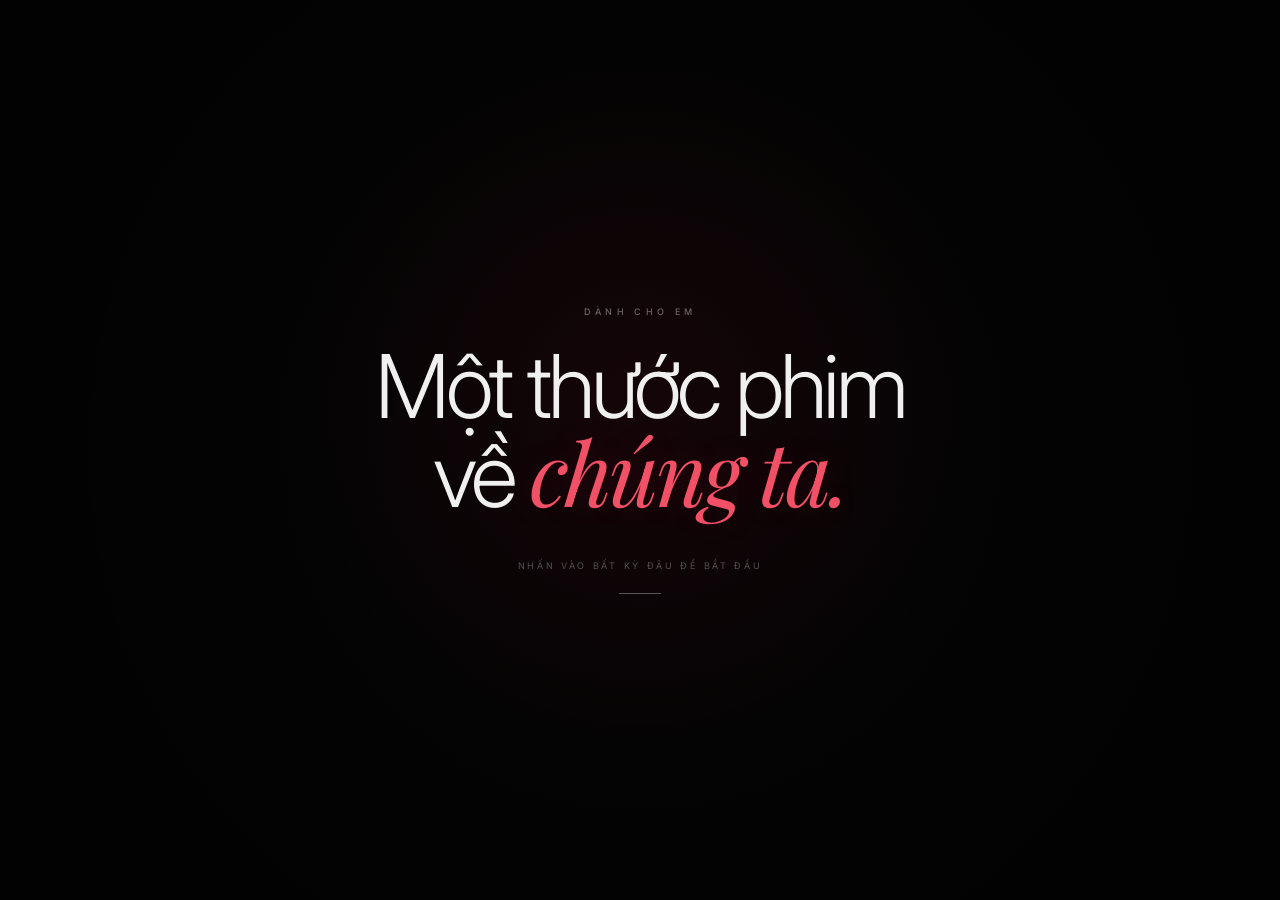
==== intro/intro.html @ 8a416b0d "update" ====
<!DOCTYPE html>
<html lang="vi">

<head>
    <meta charset="UTF-8">
    <meta name="viewport" content="width=device-width, initial-scale=1.0">
    <title>Câu chuyện của chúng ta</title>
    <link rel="icon" type="image/png" href="./../static/heart.png">
    <link rel="stylesheet" href="./intro.css">
    <meta property="og:title" content="Dành cho em ❤️">
    <meta property="og:description" content="Một chút câu chuyện về chúng ta.">
    <meta property="og:image" content="./../static/heart.png">
</head>

<body>

    <div class="start-screen" id="startScreen">
        <div class="start-content">
            <span class="start-label">DÀNH CHO EM</span>
            <h1>Một thước phim<br>về <em>chúng ta.</em></h1>
            <p>Nhấn vào bất kỳ đâu để bắt đầu</p>
            <div class="start-line"></div>
        </div>
    </div>

    <div class="background"></div>
    <div class="film-grain"></div>
    <div class="film-dust"></div>
    <div class="vignette"></div>
    <div class="light-leak light-leak-1"></div>
    <div class="light-leak light-leak-2"></div>
    <div class="film-frame"></div>
    <div class="cinema-bar cinema-bar-top"></div>
    <div class="cinema-bar cinema-bar-bottom"></div>

    <main class="film">

        <section class="scene scene-01 active">
            <div class="scene-center">
                <span class="eyebrow">CÂU CHUYỆN CỦA CHÚNG TA</span>
                <h1 class="friendship-duration">4 năm.</h1>
                <p>Và rồi chúng ta.</p>
            </div>
        </section>

        <section class="scene scene-02">
            <div class="scene-left">
                <span class="scene-number">01</span>
                <h2>Ngày ấy,<br>chúng ta là bạn.</h2>
            </div>

            <div class="scene-right">
                <p>
                    <span class="friendship-duration">4 năm</span>
                    đủ dài để một người trở thành một phần quen thuộc trong cuộc sống của mình.
                </p>

                <p>
                    Nhưng cũng đủ lâu để chúng ta chẳng hề nghĩ rằng một ngày nào đó,
                    người ấy sẽ trở thành người mình yêu.
                </p>
            </div>
        </section>

        <section class="scene scene-03">
            <div class="scene-center story-text">
                <span class="small-text">NHỮNG NGÀY CŨ</span>
                <h2>Có những ngày<br>rất bình thường.</h2>
                <p>Những cuộc trò chuyện chẳng có gì đặc biệt. Những lần cùng nhau cười vì những chuyện rất nhỏ.</p>
            </div>
        </section>

        <section class="scene scene-04">
            <div class="scene-center story-text">
                <p>Lúc đó anh đâu biết...</p>
                <h2>Những điều bình thường ấy<br>lại trở thành kỷ niệm.</h2>
            </div>
        </section>

        <section class="scene scene-05">
            <div class="scene-center">
                <span class="small-text">RỒI MỘT NGÀY</span>
                <h2>Mọi thứ<br>bỗng khác đi.</h2>
                <p>Không có một khoảnh khắc thật rõ ràng.</p>
            </div>
        </section>

        <section class="scene scene-06">
            <div class="scene-center story-text">
                <p>Chỉ là anh bắt đầu để ý đến em nhiều hơn một chút.</p>
                <p>Một chút quan tâm. Một chút nhớ.<br>Và một chút mong chờ những lần được gặp em.</p>
            </div>
        </section>

        <section class="scene scene-07">
            <div class="scene-center story-text">
                <p>Anh từng nghĩ mình chẳng có gì đặc biệt.</p>
                <p>Còn em...</p>
                <h2>Em luôn là người<br>anh nghĩ mình khó có được.</h2>
            </div>
        </section>

        <section class="scene scene-08">
            <div class="scene-center">
                <span class="eyebrow">NHƯNG CUỘC ĐỜI ĐÔI KHI THẬT LẠ</span>
                <h2>Người anh nghĩ<br>không thể có...</h2>
                <p>lại là người chọn ở bên anh.</p>
            </div>
        </section>

        <section class="scene scene-09">
            <div class="scene-center story-text">
                <span class="small-text">RỒI CHÚNG TA NÓI VỀ NHAU</span>
                <p>Chúng ta kể cho nhau nghe những điều đã từng xảy ra.</p>
                <p>Những chuyện đã qua.<br>Những điều từng giấu trong lòng.<br>Những cảm xúc trước đây chưa từng nói
                    thành lời.</p>
            </div>
        </section>

        <section class="scene scene-10">
            <div class="scene-center">
                <p>Và rồi...</p>
                <h2>chúng ta đã khóc<br>cùng nhau.</h2>
            </div>
        </section>

        <section class="scene scene-11">
            <div class="scene-center story-text">
                <p>Anh nghĩ khoảnh khắc ấy đẹp theo một cách rất khác.</p>
                <p>Không phải vì chúng ta đã khóc.</p>
                <h2>Mà vì cuối cùng<br>chúng ta cũng thật lòng.</h2>
            </div>
        </section>

        <section class="scene scene-12">
            <div class="scene-center story-text">
                <p>Không cần phải tỏ ra mạnh mẽ.</p>
                <p>Không cần phải che giấu điều mình cảm thấy.</p>
                <h2>Chỉ cần ở đó<br>và ở bên nhau.</h2>
            </div>
        </section>

        <section class="scene scene-13">
            <div class="scene-center">
                <span class="small-text">VÀ ANH ĐÃ LIỀU MỘT LẦN</span>
                <h2>Anh nói với em<br>rằng anh yêu em.</h2>
            </div>
        </section>

        <section class="scene scene-14">
            <div class="scene-center">
                <span class="eyebrow love-date">05.07.2026</span>
                <h2>Và em<br><em>đồng ý.</em></h2>
                <p>Không cần phải suy nghĩ quá lâu.</p>
            </div>
        </section>

        <section class="scene scene-15">
            <div class="scene-center story-text">
                <p>Có lẽ em không biết điều đó có ý nghĩa với anh nhiều đến thế nào.</p>
                <p>Biết rằng tình cảm anh giữ trong lòng bấy lâu...</p>
                <h2>Hóa ra chưa bao giờ<br>chỉ có một mình anh.</h2>
            </div>
        </section>

        <section class="scene scene-16">
            <div class="scene-center">
                <span class="small-text">TỪ NGÀY ẤY</span>
                <h2>Chúng ta<br>thành một đôi.</h2>
                <p>Một cách chính thức.</p>
            </div>
        </section>

        <section class="scene scene-17">
            <div class="scene-center">
                <div class="date">05.07.2026</div>
                <h2 id="loveDuration">...</h2>
                <p>Không phải một khoảng thời gian quá dài.<br>Nhưng đủ để anh biết mình may mắn thế nào.</p>
            </div>
        </section>

        <section class="scene scene-18">
            <div class="photo photo-01">
                <img src="./images/old-01.jpg" alt="Một kỷ niệm">
            </div>

            <div class="photo-caption">
                <span class="friendship-duration">4 NĂM</span>
                <p>Từ hai người bạn<br>đến hai người thương nhau.</p>
            </div>
        </section>

        <section class="scene scene-19">
            <div class="photo photo-02">
                <img src="./images/old-02.jpg" alt="Một kỷ niệm">
            </div>
            <div class="photo photo-03">
                <img src="./images/us-01.jpg" alt="Chúng ta">
            </div>
            <div class="photo-caption">
                <span>BÂY GIỜ</span>
                <p>Vẫn là hai người ấy.<br>Chỉ là gần nhau hơn.</p>
            </div>
        </section>

        <section class="scene scene-20">
            <div class="scene-center final-message">
                <p>Đôi khi anh vẫn thấy mọi chuyện thật khó tin.</p>
                <p>Một ngày tưởng như rất bình thường...</p>
                <h2>lại trở thành ngày<br>thay đổi rất nhiều thứ.</h2>
            </div>
        </section>

        <section class="scene scene-21">
            <div class="scene-center">
                <p>Anh từng nghĩ mình không đủ tốt.</p>
                <h2>Nhưng em chưa bao giờ<br>đòi hỏi anh phải hoàn hảo.</h2>
            </div>
        </section>

        <section class="scene scene-22">
            <div class="scene-center story-text">
                <p>Em chỉ đơn giản là ở bên anh.</p>
                <p>Cho anh cảm giác được là chính mình.<br>Được yêu thương. Được quan tâm.<br>Và được trở thành một phần
                    trong cuộc sống của em.</p>
            </div>
        </section>

        <section class="scene scene-23">
            <div class="scene-center">
                <span class="eyebrow">ĐIỀU ANH MUỐN GIỮ LẠI</span>
                <h2>Không phải một<br>câu chuyện hoàn hảo.</h2>
                <p>Mà là câu chuyện của chúng ta.</p>
            </div>
        </section>

        <section class="scene scene-final">
            <div class="scene-center">
                <p>Và nếu được chọn lại...</p>
                <h2>Anh vẫn sẽ<br><em>chọn em.</em></h2>
            </div>
        </section>

        <section class="scene scene-heart">
            <div class="scene-center">
                <p>Còn rất nhiều điều anh muốn cùng em trải qua...</p>
                <h2>Và đây là<br>trái tim của anh.</h2>
            </div>
        </section>

    </main>

    <div class="film-info">
        <span class="love-date">05.07.2026</span>
        <span>LOVE</span>
        <span class="love-name">LƯƠNG THỊ HOÀNG ANH THƯ</span>
    </div>

    <div class="film-progress"><span></span></div>

    <audio id="bgMusic" loop preload="auto">
        <source src="./../static/intro-music.mp3" type="audio/mpeg">
    </audio>

    <script src="./intro.js"></script>
</body>

</html>
---- intro/intro.css ----
@import url("https://fonts.googleapis.com/css2?family=Inter:wght@300;400;500&family=Playfair+Display:ital,wght@0,400;0,500;1,400;1,500&display=swap");

* {
    margin: 0;
    padding: 0;
    box-sizing: border-box;
}

html,
body {
    width: 100%;
    height: 100%;
    overflow: hidden;
    background: #050405;
    color: #fff;
    font-family: "Inter", "Segoe UI", Arial, sans-serif;
}

body {
    -webkit-font-smoothing: antialiased;
    text-rendering: optimizeLegibility;
}

/* BACKGROUND */

.background {
    position: fixed;
    inset: 0;
    z-index: 0;
    background:
        radial-gradient(circle at 50% 45%,
            rgba(80, 12, 25, 0.42) 0%,
            rgba(25, 8, 13, 0.55) 32%,
            #070506 70%,
            #030303 100%);
}

.background::after {
    content: "";
    position: absolute;
    inset: 0;
    background:
        radial-gradient(circle at 20% 30%,
            rgba(255, 55, 85, 0.04),
            transparent 30%),
        radial-gradient(circle at 80% 70%,
            rgba(255, 30, 70, 0.035),
            transparent 35%);
}

/* FILM GRAIN */

.film-grain {
    position: fixed;
    inset: -50%;
    width: 200%;
    height: 200%;
    z-index: 50;
    pointer-events: none;
    opacity: 0.07;
    background-image:
        url("data:image/svg+xml,%3Csvg viewBox='0 0 180 180' xmlns='http://www.w3.org/2000/svg'%3E%3Cfilter id='n'%3E%3CfeTurbulence type='fractalNoise' baseFrequency='.85' numOctaves='4' stitchTiles='stitch'/%3E%3C/filter%3E%3Crect width='100%25' height='100%25' filter='url(%23n)' opacity='.55'/%3E%3C/svg%3E");
    animation: grain 0.18s steps(2) infinite;
}

@keyframes grain {
    0% {
        transform: translate(0, 0);
    }

    20% {
        transform: translate(-2%, 1%);
    }

    40% {
        transform: translate(1%, -2%);
    }

    60% {
        transform: translate(2%, 2%);
    }

    80% {
        transform: translate(-1%, -1%);
    }

    100% {
        transform: translate(0, 0);
    }
}

/* DUST */

.film-dust {
    position: fixed;
    inset: 0;
    z-index: 45;
    pointer-events: none;
    opacity: 0.18;
    background-image:
        radial-gradient(circle,
            rgba(255, 255, 255, 0.5) 0 1px,
            transparent 1px);
    background-size: 150px 150px;
    animation: dustMove 20s linear infinite;
}

@keyframes dustMove {
    from {
        background-position: 0 0;
    }

    to {
        background-position: 150px 300px;
    }
}

/* VIGNETTE */

.vignette {
    position: fixed;
    inset: 0;
    z-index: 40;
    pointer-events: none;
    background:
        radial-gradient(ellipse at center,
            transparent 28%,
            rgba(0, 0, 0, 0.2) 58%,
            rgba(0, 0, 0, 0.88) 100%);
}

/* LIGHT LEAK */

.light-leak {
    position: fixed;
    width: 45vw;
    height: 45vw;
    border-radius: 50%;
    filter: blur(100px);
    pointer-events: none;
    opacity: 0;
    z-index: 4;
}

.light-leak-1 {
    left: -18vw;
    top: -15vw;
    background: rgba(255, 35, 70, 0.13);
    animation: leakOne 15s ease-in-out infinite;
}

.light-leak-2 {
    right: -18vw;
    bottom: -18vw;
    background: rgba(170, 25, 65, 0.11);
    animation: leakTwo 18s ease-in-out infinite;
}

@keyframes leakOne {

    0%,
    100% {
        opacity: 0;
        transform: translate(0, 0);
    }

    35% {
        opacity: 0.8;
        transform: translate(12vw, 8vh);
    }

    65% {
        opacity: 0.2;
        transform: translate(20vw, 15vh);
    }
}

@keyframes leakTwo {

    0%,
    100% {
        opacity: 0;
        transform: translate(0, 0);
    }

    45% {
        opacity: 0.6;
        transform: translate(-10vw, -8vh);
    }

    70% {
        opacity: 0;
        transform: translate(-14vw, -10vh);
    }
}

/* CINEMA BARS */

.cinema-bar {
    position: fixed;
    left: 0;
    width: 100%;
    height: 7vh;
    background: #000;
    z-index: 60;
    pointer-events: none;
}

.cinema-bar-top {
    top: 0;
}

.cinema-bar-bottom {
    bottom: 0;
}

/* FILM FRAME */

.film-frame {
    position: fixed;
    inset: 7vh 0;
    z-index: 35;
    pointer-events: none;
    border-left: 1px solid rgba(255, 255, 255, 0.025);
    border-right: 1px solid rgba(255, 255, 255, 0.025);
}

.film-frame::before,
.film-frame::after {
    content: "";
    position: absolute;
    left: 24px;
    right: 24px;
    height: 1px;
    background: rgba(255, 255, 255, 0.035);
}

.film-frame::before {
    top: 24px;
}

.film-frame::after {
    bottom: 24px;
}

/* FILM */

.film {
    position: fixed;
    inset: 7vh 0;
    z-index: 10;
    overflow: hidden;
}

/* SCENES */

.scene {
    position: absolute;
    inset: 0;

    display: flex;
    align-items: center;
    justify-content: center;

    opacity: 0;
    visibility: hidden;
    transform: scale(1.035);

    transition:
        opacity 1.7s cubic-bezier(.22, .61, .36, 1),
        transform 3.2s cubic-bezier(.16, .78, .25, 1),
        visibility 0s linear 1.7s;

    overflow: hidden;
}

.scene.active {
    opacity: 1;
    visibility: visible;
    transform: scale(1);

    transition:
        opacity 1.8s cubic-bezier(.22, .61, .36, 1),
        transform 7s cubic-bezier(.16, .78, .25, 1),
        visibility 0s;

    z-index: 2;
}

.scene::after {
    content: "";
    position: absolute;
    inset: 0;
    pointer-events: none;
    background:
        radial-gradient(circle at center,
            transparent 30%,
            rgba(0, 0, 0, 0.16) 100%);
}

.scene-center,
.scene-content {
    position: relative;
    z-index: 2;
    width: min(100% - 60px, 1000px);
    padding: 40px;
    text-align: center;
}

/* TYPOGRAPHY */

.eyebrow {
    display: block;
    margin-bottom: 28px;
    font-size: 10px;
    font-weight: 400;
    letter-spacing: 0.5em;
    text-transform: uppercase;
    color: rgba(255, 255, 255, 0.42);
}

.scene h1,
.scene h2 {
    font-weight: 300;
    letter-spacing: -0.045em;
    line-height: 0.98;
}

.scene h1 {
    font-size: clamp(58px, 9vw, 145px);
}

.scene h2 {
    font-size: clamp(42px, 6.8vw, 105px);
}

.scene p {
    margin-top: 24px;
    font-size: clamp(14px, 1.35vw, 19px);
    line-height: 1.85;
    font-weight: 300;
    color: rgba(255, 255, 255, 0.54);
}

/* ELEGANT ITALIC */

.scene h2 em,
.start-content h1 em {
    font-family: "Playfair Display", Georgia, serif;
    font-style: italic;
    font-weight: 400;
    letter-spacing: -0.035em;
    color: rgba(255, 82, 105, 0.95);
    text-shadow: 0 0 35px rgba(255, 45, 75, 0.14);
}

/* SCENE 01 */

.scene-01 {
    background:
        radial-gradient(circle at center,
            rgba(100, 10, 30, 0.13),
            transparent 58%);
}

.scene-01 h1 {
    animation: titleReveal 2.2s both;
}

.scene-01 p {
    animation: subtitleReveal 2.8s 0.55s both;
}

@keyframes titleReveal {
    from {
        opacity: 0;
        transform: translateY(35px);
        filter: blur(12px);
    }

    to {
        opacity: 1;
        transform: translateY(0);
        filter: blur(0);
    }
}

@keyframes subtitleReveal {
    from {
        opacity: 0;
        transform: translateY(15px);
    }

    to {
        opacity: 1;
        transform: translateY(0);
    }
}

/* SCENE 02 */

.scene-02 {
    justify-content: space-between;
    padding: 8vw 11vw;
}

.scene-left {
    position: relative;
    z-index: 2;
    width: 52%;
    text-align: left;
}

.scene-right {
    position: relative;
    z-index: 2;
    width: 32%;
    padding-top: 60px;
}

.scene-number {
    display: block;
    margin-bottom: 28px;
    font-size: 10px;
    letter-spacing: 0.45em;
    color: rgba(255, 255, 255, 0.3);
}

.scene-02 .scene-left h2 {
    font-size: clamp(46px, 6.5vw, 100px);
}

.scene-02 .scene-right p {
    margin-top: 0;
    margin-bottom: 30px;
    font-size: clamp(14px, 1.25vw, 18px);
}

/* DYNAMIC DATES */

.friendship-date,
.love-date {
    font-variant-numeric: tabular-nums;
}

.friendship-duration,
.love-duration {
    font-variant-numeric: tabular-nums;
}

/* HIGHLIGHT */

.friendship-duration {
    color: rgba(255, 255, 255, 0.95);
}

.love-duration {
    color: rgba(255, 255, 255, 0.96);
}

.scene-02 .friendship-duration {
    color: rgba(255, 95, 115, 0.92);
    font-weight: 400;
}

/* STORY TEXT */

.story-text {
    max-width: 920px;
}

.story-text p {
    margin-top: 20px;
}

.story-text p:first-child {
    margin-top: 0;
}

.story-text h2 {
    margin-top: 38px;
}

/* SMALL TEXT */

.small-text,
.change-text {
    display: block;
    font-size: 10px !important;
    font-weight: 400;
    letter-spacing: 0.35em;
    text-transform: uppercase;
    color: rgba(255, 255, 255, 0.34);
}

.scene-05 h2 {
    margin-top: 26px;
}

/* SCENE ACCENTS */

.scene-08,
.scene-14,
.scene-23,
.scene-final,
.scene-heart {
    background:
        radial-gradient(circle at center,
            rgba(105, 8, 30, 0.17),
            transparent 58%);
}

.scene-14 .love-date {
    color: rgba(255, 255, 255, 0.38);
}

.scene-14 h2 {
    margin-top: 10px;
}

.scene-14 h2 em {
    display: inline-block;
    margin-top: 6px;
    color: rgba(255, 80, 105, 0.98);
}

/* DATE */

.date {
    position: absolute;
    top: 13%;
    left: 50%;
    z-index: 2;
    transform: translateX(-50%);
    font-size: 10px;
    letter-spacing: 0.55em;
    color: rgba(255, 255, 255, 0.34);
    white-space: nowrap;
}

/* PHOTOS */

.photo {
    position: absolute;
    overflow: hidden;
    background: #100c0e;
    box-shadow:
        0 30px 100px rgba(0, 0, 0, 0.58),
        0 0 0 1px rgba(255, 255, 255, 0.035);

    opacity: 0;
}

.photo::after {
    content: "";
    position: absolute;
    inset: 0;
    pointer-events: none;
    background:
        linear-gradient(180deg,
            rgba(0, 0, 0, 0.05),
            transparent 45%,
            rgba(0, 0, 0, 0.28));
}

.photo img {
    display: block;
    width: 100%;
    height: 100%;
    object-fit: cover;

    filter:
        saturate(0.78) contrast(1.04) brightness(0.76);

    transform: scale(1.08);

    transition:
        transform 10s cubic-bezier(.16, .78, .25, 1),
        filter 3s ease;
}

.scene.active .photo img {
    transform: scale(1);
    filter:
        saturate(0.9) contrast(1.04) brightness(0.82);
}

/* PHOTO 01 */

.photo-01 {
    width: min(52vw, 720px);
    height: min(65vh, 650px);
    left: 12%;
    top: 50%;

    transform:
        translateY(-50%) rotate(-2deg) scale(1.08);

    transition:
        opacity 2s ease,
        transform 6s cubic-bezier(.16, .78, .25, 1);
}

.scene.active .photo-01 {
    opacity: 1;

    transform:
        translateY(-50%) rotate(-2deg) scale(1);
}

/* PHOTO 02 */

.photo-02 {
    width: 30vw;
    height: 45vh;
    left: 19%;
    top: 27%;

    transform:
        rotate(-4deg) scale(1.08);

    transition:
        opacity 2s 0.2s ease,
        transform 6s cubic-bezier(.16, .78, .25, 1);
}

.scene.active .photo-02 {
    opacity: 1;
    transform:
        rotate(-4deg) scale(1);
}

/* PHOTO 03 */

.photo-03 {
    width: 30vw;
    height: 48vh;
    right: 18%;
    bottom: 20%;

    transform:
        rotate(4deg) scale(1.08);

    transition:
        opacity 2s 0.45s ease,
        transform 6s 0.15s cubic-bezier(.16, .78, .25, 1);
}

.scene.active .photo-03 {
    opacity: 1;
    transform:
        rotate(4deg) scale(1);
}

/* PHOTO CAPTION */

.photo-caption {
    position: absolute;
    right: 11%;
    bottom: 16%;
    z-index: 3;
    max-width: 290px;
    opacity: 0;
    transform: translateY(25px);
    transition:
        opacity 1.5s 0.8s ease,
        transform 1.5s 0.8s ease;
}

.scene.active .photo-caption {
    opacity: 1;
    transform: translateY(0);
}

.photo-caption span {
    display: block;
    font-size: 9px;
    letter-spacing: 0.45em;
    color: rgba(255, 255, 255, 0.34);
}

.photo-caption p {
    margin-top: 12px;
    font-size: 15px;
    line-height: 1.7;
    color: rgba(255, 255, 255, 0.62);
}

/* FINAL */

.final-message p {
    margin: 8px 0;
    font-size: clamp(15px, 1.7vw, 23px);
    color: rgba(255, 255, 255, 0.46);
}

.final-message h2 {
    margin-top: 50px;
    font-size: clamp(40px, 5.8vw, 82px);
}

.scene-final h2 {
    margin-top: 30px;
}

.scene-final p {
    color: rgba(255, 255, 255, 0.42);
}

.scene-heart h2 {
    text-shadow:
        0 0 40px rgba(255, 50, 80, 0.18);
}

/* FILM INFO */

.film-info {
    position: fixed;
    left: 24px;
    right: 24px;
    bottom: 8.5vh;
    z-index: 70;

    display: flex;
    align-items: center;
    justify-content: space-between;
    gap: 20px;

    pointer-events: none;

    font-size: 8px;
    font-weight: 400;
    letter-spacing: 0.28em;
    color: rgba(255, 255, 255, 0.25);
}

.film-info .love-name {
    max-width: 35vw;
    overflow: hidden;
    text-overflow: ellipsis;
    white-space: nowrap;
}

.film-info .love-date {
    color: rgba(255, 255, 255, 0.32);
}

/* PROGRESS */

.film-progress {
    position: fixed;
    left: 50%;
    bottom: 9.5vh;
    width: 130px;
    height: 1px;
    transform: translateX(-50%);
    background: rgba(255, 255, 255, 0.08);
    z-index: 70;
}

.film-progress span {
    display: block;
    width: 0;
    height: 100%;
    background: rgba(255, 255, 255, 0.58);
    transition: width 0.3s linear;
}

/* START SCREEN */

.start-screen {
    position: fixed;
    inset: 0;
    z-index: 9999;

    display: flex;
    align-items: center;
    justify-content: center;

    background:
        radial-gradient(circle at 50% 45%,
            rgba(95, 8, 28, 0.18),
            transparent 45%),
        #040404;

    cursor: pointer;

    opacity: 1;
    visibility: visible;

    transition:
        opacity 1.5s ease,
        visibility 1.5s ease;
}

.start-screen::before {
    content: "";
    position: absolute;
    inset: 0;
    background:
        radial-gradient(circle at center,
            transparent 25%,
            rgba(0, 0, 0, 0.62) 100%);
    pointer-events: none;
}

.start-screen.hidden {
    opacity: 0;
    visibility: hidden;
    pointer-events: none;
}

.start-content {
    position: relative;
    z-index: 2;
    text-align: center;

    transform: translateY(0);

    transition:
        transform 1.2s cubic-bezier(.22, 1, .36, 1),
        opacity 1s ease;
}

.start-screen.hidden .start-content {
    transform: translateY(-22px);
    opacity: 0;
}

.start-label {
    display: block;
    margin-bottom: 28px;

    font-size: 9px;
    font-weight: 500;
    letter-spacing: 0.48em;

    color: rgba(255, 255, 255, 0.38);

    animation: startLabel 2.8s ease-in-out infinite;
}

.start-content h1 {
    margin: 0;

    font-size: clamp(42px, 7vw, 88px);
    font-weight: 300;
    line-height: 0.95;
    letter-spacing: -0.045em;

    color: rgba(255, 255, 255, 0.94);
}

.start-content h1 em {
    color: rgba(255, 85, 108, 0.94);
}

.start-content p {
    margin-top: 42px;

    font-size: 9px;
    font-weight: 400;
    letter-spacing: 0.3em;
    text-transform: uppercase;

    color: rgba(255, 255, 255, 0.3);

    animation: startHint 2.2s ease-in-out infinite;
}

.start-line {
    width: 42px;
    height: 1px;

    margin: 22px auto 0;

    background: rgba(255, 255, 255, 0.32);

    transform-origin: center;

    animation: startLine 2.2s ease-in-out infinite;
}

@keyframes startLabel {

    0%,
    100% {
        opacity: 0.3;
    }

    50% {
        opacity: 0.7;
    }
}

@keyframes startHint {

    0%,
    100% {
        opacity: 0.25;
        transform: translateY(0);
    }

    50% {
        opacity: 0.7;
        transform: translateY(-3px);
    }
}

@keyframes startLine {

    0%,
    100% {
        transform: scaleX(0.45);
        opacity: 0.2;
    }

    50% {
        transform: scaleX(1);
        opacity: 0.65;
    }
}

/* MOBILE */

@media (max-width: 700px) {
    .cinema-bar {
        height: 5vh;
    }

    .film {
        inset: 5vh 0;
    }

    .film-frame {
        inset: 5vh 0;
    }

    .scene-center,
    .scene-content {
        width: 100%;
        padding: 28px;
    }

    .scene h1 {
        font-size: clamp(48px, 14vw, 72px);
    }

    .scene h2 {
        font-size: clamp(38px, 11vw, 62px);
    }

    .scene p {
        font-size: 14px;
        line-height: 1.75;
    }

    .eyebrow {
        font-size: 8px;
        letter-spacing: 0.34em;
        margin-bottom: 22px;
    }

    .scene-02 {
        display: block;
        padding: 20vw 9vw;
    }

    .scene-left,
    .scene-right {
        width: 100%;
    }

    .scene-right {
        padding-top: 45px;
    }

    .scene-02 .scene-right p {
        font-size: 13px;
        margin-bottom: 25px;
    }

    .scene-number {
        margin-bottom: 22px;
    }

    .story-text {
        max-width: 100%;
    }

    .story-text p {
        margin-top: 17px;
    }

    .story-text h2 {
        margin-top: 30px;
    }

    .photo-01 {
        width: 76vw;
        height: 57vh;
        left: 7%;
    }

    .photo-02 {
        width: 57vw;
        height: 36vh;
        left: 5%;
        top: 20%;
    }

    .photo-03 {
        width: 57vw;
        height: 38vh;
        right: 5%;
        bottom: 15%;
    }

    .photo-caption {
        right: 7%;
        bottom: 9%;
        max-width: 220px;
    }

    .photo-caption p {
        font-size: 13px;
    }

    .film-info {
        left: 14px;
        right: 14px;
        bottom: 6.5vh;
        font-size: 7px;
        letter-spacing: 0.2em;
    }

    .film-info .love-name {
        max-width: 32vw;
    }

    .film-progress {
        bottom: 7.5vh;
        width: 90px;
    }

    .date {
        top: 11%;
        font-size: 8px;
        letter-spacing: 0.42em;
    }

    .start-content {
        width: 90%;
    }

    .start-content h1 {
        font-size: clamp(38px, 11vw, 58px);
    }

    .start-label {
        font-size: 8px;
        letter-spacing: 0.32em;
    }

    .start-content p {
        margin-top: 34px;
        font-size: 8px;
        letter-spacing: 0.22em;
    }
}

/* VERY SMALL SCREEN */

@media (max-width: 420px) {

    .scene-center,
    .scene-content {
        padding: 22px;
    }

    .scene h2 {
        font-size: 36px;
    }

    .scene p {
        font-size: 13px;
    }

    .scene-02 {
        padding: 18vw 8vw;
    }

    .photo-01 {
        width: 80vw;
        height: 54vh;
        left: 5%;
    }

    .photo-caption {
        right: 5%;
        bottom: 8%;
    }

    .film-info {
        font-size: 6px;
    }
}

/* REDUCE MOTION */
@media (prefers-reduced-motion: reduce) {

    *,
    *::before,
    *::after {
        animation-duration: 0.01ms !important;
        animation-iteration-count: 1 !important;
        transition-duration: 0.01ms !important;
    }
}
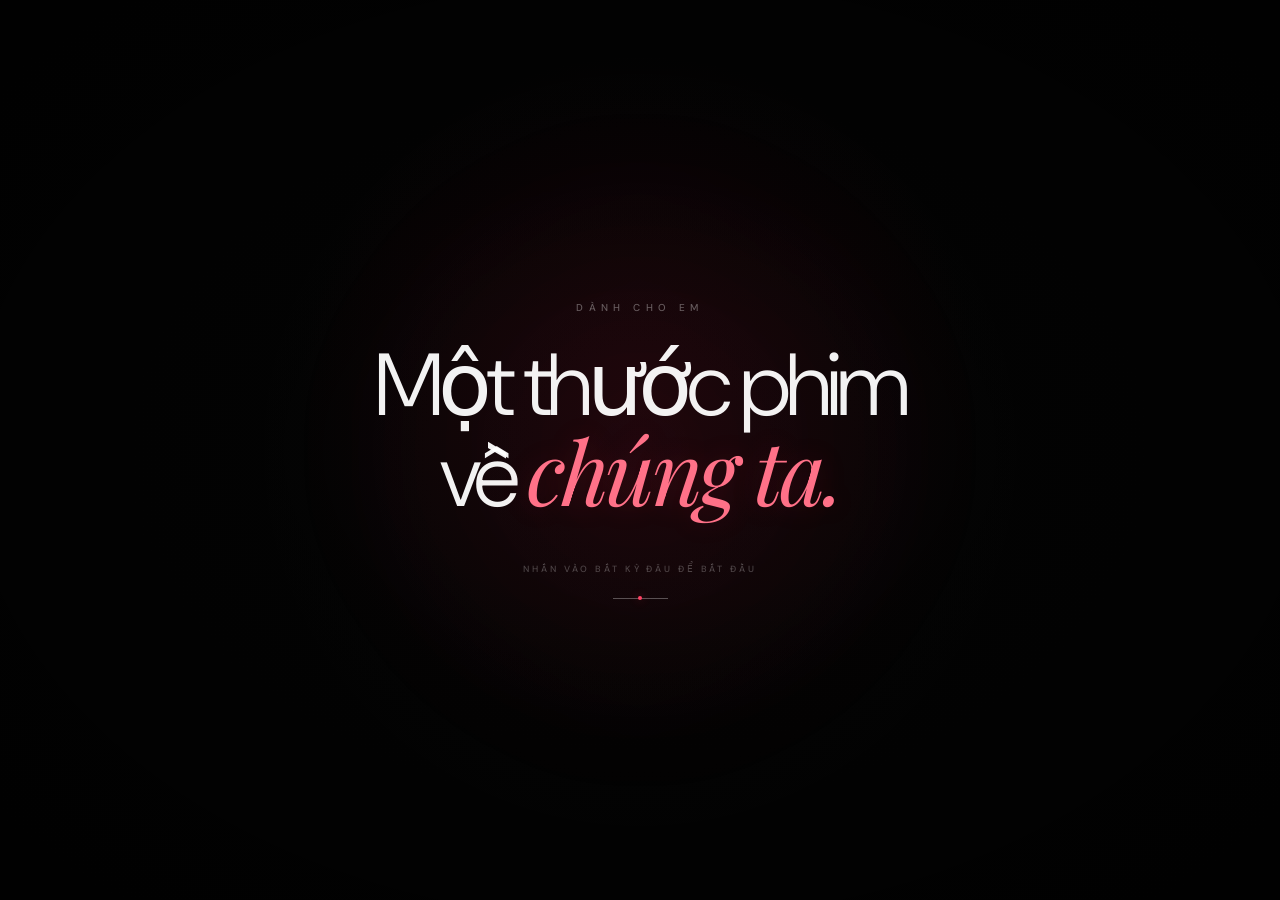
==== commit 71e3f103: "update intro" ====
--- a/intro/intro.html
+++ b/intro/intro.html
@@ -38,8 +38,8 @@
         <section class="scene scene-01 active">
             <div class="scene-center">
                 <span class="eyebrow">CÂU CHUYỆN CỦA CHÚNG TA</span>
-                <h1 class="friendship-duration">4 năm.</h1>
-                <p>Và rồi chúng ta.</p>
+                <h1 class="friendship-duration">...</h1>
+                <p>Và rồi chúng ta...</p>
             </div>
         </section>
 
@@ -51,13 +51,13 @@
 
             <div class="scene-right">
                 <p>
-                    <span class="friendship-duration">4 năm</span>
-                    đủ dài để một người trở thành một phần quen thuộc trong cuộc sống của mình.
+                    <span class="friendship-duration">...</span>
+                    đủ dài để một người trở thành một phần quen thuộc trong cuộc sống của mình
                 </p>
 
                 <p>
                     Nhưng cũng đủ lâu để chúng ta chẳng hề nghĩ rằng một ngày nào đó,
-                    người ấy sẽ trở thành người mình yêu.
+                    người ấy sẽ trở thành người mình yêu
                 </p>
             </div>
         </section>
@@ -96,35 +96,108 @@
             <div class="scene-center story-text">
                 <p>Anh từng nghĩ mình chẳng có gì đặc biệt.</p>
                 <p>Còn em...</p>
-                <h2>Em luôn là người<br>anh nghĩ mình khó có được.</h2>
+                <h2>Anh từng nghĩ<br>giữa chúng ta sẽ mãi chỉ là tình bạn.</h2>
             </div>
         </section>
 
         <section class="scene scene-08">
             <div class="scene-center">
-                <span class="eyebrow">NHƯNG CUỘC ĐỜI ĐÔI KHI THẬT LẠ</span>
-                <h2>Người anh nghĩ<br>không thể có...</h2>
-                <p>lại là người chọn ở bên anh.</p>
+                <span class="small-text">NHƯNG RỒI ANH NHẬN RA</span>
+                <p>Người anh không dám hy vọng...</p>
+                <h2>Lại là người<br>chọn ở bên anh.</h2>
             </div>
         </section>
 
         <section class="scene scene-09">
             <div class="scene-center story-text">
-                <span class="small-text">RỒI CHÚNG TA NÓI VỀ NHAU</span>
+                <p>Ban đầu anh cũng không nhận ra.</p>
+                <p>Chỉ là anh bắt đầu nhớ những cuộc trò chuyện với em nhiều hơn.</p>
+            </div>
+        </section>
+
+        <section class="scene scene-10">
+            <div class="scene-center">
+                <span class="small-text">RỒI TỪ KHI NÀO</span>
+                <h2>Một ngày không nói chuyện<br>với em...</h2>
+                <p>lại trở thành một ngày thiếu đi điều gì đó.</p>
+            </div>
+        </section>
+
+        <section class="scene scene-11">
+            <div class="scene-center story-text">
+                <p>Anh bắt đầu để ý những điều rất nhỏ.</p>
+                <p>Cách em nói chuyện.<br>Cách em quan tâm người khác.<br>Cách em luôn nghĩ cho cảm xúc của mọi người.
+                </p>
+            </div>
+        </section>
+
+        <section class="scene scene-12">
+            <div class="scene-center">
+                <p>Và rồi anh nhận ra...</p>
+                <h2>Em không chỉ là<br>một người bạn nữa.</h2>
+            </div>
+        </section>
+
+        <section class="scene scene-13">
+            <div class="scene-center story-text">
+                <span class="small-text">NHƯNG ANH VẪN IM LẶNG</span>
+                <p>Vì anh sợ nếu nói ra...</p>
+                <h2>chúng ta sẽ không còn<br>như trước nữa.</h2>
+            </div>
+        </section>
+
+        <section class="scene scene-14">
+            <div class="scene-center">
+                <p>Anh thà giữ một tình bạn đẹp...</p>
+                <h2>còn hơn đánh mất em.</h2>
+            </div>
+        </section>
+
+        <section class="scene scene-15">
+            <div class="scene-center story-text">
+                <p>Nhưng có những cảm xúc càng cố giấu...</p>
+                <p>lại càng trở nên rõ ràng.</p>
+                <h2>Và anh biết<br>mình không thể giả vờ nữa.</h2>
+            </div>
+        </section>
+
+        <section class="scene scene-16">
+            <div class="scene-center">
+                <span class="small-text">RỒI MỘT NGÀY</span>
+                <h2>Chúng ta bắt đầu<br>nói về nhau.</h2>
+            </div>
+        </section>
+
+        <section class="scene scene-17">
+            <div class="scene-center story-text">
                 <p>Chúng ta kể cho nhau nghe những điều đã từng xảy ra.</p>
                 <p>Những chuyện đã qua.<br>Những điều từng giấu trong lòng.<br>Những cảm xúc trước đây chưa từng nói
                     thành lời.</p>
             </div>
         </section>
 
-        <section class="scene scene-10">
+        <section class="scene scene-18">
+            <div class="scene-center">
+                <p>Và anh nhận ra...</p>
+                <h2>Đằng sau những nụ cười<br>cũng có những điều em từng giấu.</h2>
+            </div>
+        </section>
+
+        <section class="scene scene-19">
+            <div class="scene-center story-text">
+                <p>Lần đầu tiên anh cảm thấy giữa chúng ta chẳng còn khoảng cách.</p>
+                <p>Anh có thể kể cho em những điều mình chưa từng nói với ai.</p>
+            </div>
+        </section>
+
+        <section class="scene scene-20">
             <div class="scene-center">
                 <p>Và rồi...</p>
                 <h2>chúng ta đã khóc<br>cùng nhau.</h2>
             </div>
         </section>
 
-        <section class="scene scene-11">
+        <section class="scene scene-21">
             <div class="scene-center story-text">
                 <p>Anh nghĩ khoảnh khắc ấy đẹp theo một cách rất khác.</p>
                 <p>Không phải vì chúng ta đã khóc.</p>
@@ -132,22 +205,49 @@
             </div>
         </section>
 
-        <section class="scene scene-12">
-            <div class="scene-center story-text">
+        <section class="scene scene-22">
+            <div class="scene-center">
                 <p>Không cần phải tỏ ra mạnh mẽ.</p>
-                <p>Không cần phải che giấu điều mình cảm thấy.</p>
-                <h2>Chỉ cần ở đó<br>và ở bên nhau.</h2>
-            </div>
-        </section>
-
-        <section class="scene scene-13">
+                <h2>Không cần phải<br>giấu cảm xúc nữa.</h2>
+            </div>
+        </section>
+
+        <section class="scene scene-23">
+            <div class="scene-center story-text">
+                <p>Chỉ cần ngồi đó.</p>
+                <p>Nghe nhau nói.<br>Hiểu nhau hơn một chút.<br>Và ở bên nhau.</p>
+            </div>
+        </section>
+
+        <section class="scene scene-24">
+            <div class="scene-center">
+                <span class="small-text">VÀ RỒI ANH HIỂU</span>
+                <h2>Có lẽ anh đã<br>thương em từ lâu.</h2>
+            </div>
+        </section>
+
+        <section class="scene scene-25">
+            <div class="scene-center">
+                <p>Chỉ là anh mất rất lâu...</p>
+                <h2>để đủ can đảm<br>gọi tên cảm xúc ấy.</h2>
+            </div>
+        </section>
+
+        <section class="scene scene-26">
             <div class="scene-center">
                 <span class="small-text">VÀ ANH ĐÃ LIỀU MỘT LẦN</span>
                 <h2>Anh nói với em<br>rằng anh yêu em.</h2>
             </div>
         </section>
 
-        <section class="scene scene-14">
+        <section class="scene scene-27">
+            <div class="scene-center">
+                <p>Và rồi anh chờ câu trả lời.</p>
+                <h2>...</h2>
+            </div>
+        </section>
+
+        <section class="scene scene-28">
             <div class="scene-center">
                 <span class="eyebrow love-date">05.07.2026</span>
                 <h2>Và em<br><em>đồng ý.</em></h2>
@@ -155,15 +255,38 @@
             </div>
         </section>
 
-        <section class="scene scene-15">
-            <div class="scene-center story-text">
-                <p>Có lẽ em không biết điều đó có ý nghĩa với anh nhiều đến thế nào.</p>
-                <p>Biết rằng tình cảm anh giữ trong lòng bấy lâu...</p>
-                <h2>Hóa ra chưa bao giờ<br>chỉ có một mình anh.</h2>
-            </div>
-        </section>
-
-        <section class="scene scene-16">
+        <section class="scene scene-29">
+            <div class="scene-center">
+                <p>Lúc đó anh đã vui đến mức...</p>
+                <h2>chẳng biết phải nói gì.</h2>
+            </div>
+        </section>
+
+        <section class="scene scene-30">
+            <div class="scene-center story-text">
+                <p>Điều anh từng nghĩ sẽ chẳng bao giờ xảy ra...</p>
+                <p>lại thật sự xảy ra.</p>
+                <h2>Em thật sự<br>đã chọn anh.</h2>
+            </div>
+        </section>
+
+        <section class="scene scene-31">
+            <div class="scene-center">
+                <span class="small-text">ĐIỀU LÀM ANH HẠNH PHÚC NHẤT</span>
+                <p>Không chỉ là việc chúng ta trở thành một đôi.</p>
+                <h2>Mà là biết rằng<br>em cũng đã từng có cảm xúc như anh.</h2>
+            </div>
+        </section>
+
+        <section class="scene scene-32">
+            <div class="scene-center story-text">
+                <p>Cảm giác ấy thật lạ.</p>
+                <p>Một người anh từng nghĩ mình không thể có...</p>
+                <h2>lại đang ở đây,<br>và gọi anh là người yêu.</h2>
+            </div>
+        </section>
+
+        <section class="scene scene-33">
             <div class="scene-center">
                 <span class="small-text">TỪ NGÀY ẤY</span>
                 <h2>Chúng ta<br>thành một đôi.</h2>
@@ -171,26 +294,26 @@
             </div>
         </section>
 
-        <section class="scene scene-17">
+        <section class="scene scene-34">
             <div class="scene-center">
                 <div class="date">05.07.2026</div>
-                <h2 id="loveDuration">...</h2>
+                <h2 class="love-duration">...</h2>
                 <p>Không phải một khoảng thời gian quá dài.<br>Nhưng đủ để anh biết mình may mắn thế nào.</p>
             </div>
         </section>
 
-        <section class="scene scene-18">
+        <section class="scene scene-35">
             <div class="photo photo-01">
                 <img src="./images/old-01.jpg" alt="Một kỷ niệm">
             </div>
 
             <div class="photo-caption">
-                <span class="friendship-duration">4 NĂM</span>
+                <span class="friendship-duration">...</span>
                 <p>Từ hai người bạn<br>đến hai người thương nhau.</p>
             </div>
         </section>
 
-        <section class="scene scene-19">
+        <section class="scene scene-36">
             <div class="photo photo-02">
                 <img src="./images/old-02.jpg" alt="Một kỷ niệm">
             </div>
@@ -203,7 +326,7 @@
             </div>
         </section>
 
-        <section class="scene scene-20">
+        <section class="scene scene-37">
             <div class="scene-center final-message">
                 <p>Đôi khi anh vẫn thấy mọi chuyện thật khó tin.</p>
                 <p>Một ngày tưởng như rất bình thường...</p>
@@ -211,14 +334,14 @@
             </div>
         </section>
 
-        <section class="scene scene-21">
+        <section class="scene scene-38">
             <div class="scene-center">
                 <p>Anh từng nghĩ mình không đủ tốt.</p>
                 <h2>Nhưng em chưa bao giờ<br>đòi hỏi anh phải hoàn hảo.</h2>
             </div>
         </section>
 
-        <section class="scene scene-22">
+        <section class="scene scene-39">
             <div class="scene-center story-text">
                 <p>Em chỉ đơn giản là ở bên anh.</p>
                 <p>Cho anh cảm giác được là chính mình.<br>Được yêu thương. Được quan tâm.<br>Và được trở thành một phần
@@ -226,7 +349,7 @@
             </div>
         </section>
 
-        <section class="scene scene-23">
+        <section class="scene scene-40">
             <div class="scene-center">
                 <span class="eyebrow">ĐIỀU ANH MUỐN GIỮ LẠI</span>
                 <h2>Không phải một<br>câu chuyện hoàn hảo.</h2>
--- a/intro/intro.css
+++ b/intro/intro.css
@@ -1,4 +1,28 @@
-@import url("https://fonts.googleapis.com/css2?family=Inter:wght@300;400;500&family=Playfair+Display:ital,wght@0,400;0,500;1,400;1,500&display=swap");
+@import url("https://fonts.googleapis.com/css2?family=DM+Sans:wght@300;400;500&family=Playfair+Display:ital,wght@0,400;0,500;1,400;1,500&display=swap");
+
+:root {
+    --bg: #050305;
+    --bg-soft: #0c0508;
+
+
+    --red: #ff4263;
+    --red-soft: #ff7188;
+    --red-dark: #5f101f;
+
+    --white: rgba(255, 255, 255, 0.94);
+    --white-soft: rgba(255, 255, 255, 0.68);
+    --white-muted: rgba(255, 255, 255, 0.42);
+    --white-dim: rgba(255, 255, 255, 0.23);
+
+    --ease-cinema: cubic-bezier(.16, .78, .25, 1);
+    --ease-soft: cubic-bezier(.22, .61, .36, 1);
+
+
+}
+
+/* =========================================================
+RESET
+========================================================= */
 
 * {
     margin: 0;
@@ -11,149 +35,262 @@
     width: 100%;
     height: 100%;
     overflow: hidden;
-    background: #050405;
+    background: var(--bg);
     color: #fff;
-    font-family: "Inter", "Segoe UI", Arial, sans-serif;
-}
-
-body {
+
+
+    font-family:
+        "DM Sans",
+        Inter,
+        "Segoe UI",
+        Arial,
+        sans-serif;
+
     -webkit-font-smoothing: antialiased;
     text-rendering: optimizeLegibility;
-}
-
-/* BACKGROUND */
+
+
+}
+
+button,
+a {
+    font: inherit;
+}
+
+/* =========================================================
+MAIN BACKGROUND
+========================================================= */
 
 .background {
     position: fixed;
     inset: 0;
     z-index: 0;
+
+
     background:
-        radial-gradient(circle at 50% 45%,
-            rgba(80, 12, 25, 0.42) 0%,
-            rgba(25, 8, 13, 0.55) 32%,
-            #070506 70%,
-            #030303 100%);
+        radial-gradient(circle at 50% 43%,
+            rgba(100, 12, 31, 0.25) 0%,
+            rgba(45, 8, 18, 0.17) 27%,
+            rgba(12, 5, 9, 0.9) 63%,
+            #020202 100%);
+
+    overflow: hidden;
+
+
+}
+
+.background::before {
+    content: "";
+
+
+    position: absolute;
+    inset: -20%;
+
+    background:
+        radial-gradient(circle at 18% 24%,
+            rgba(255, 54, 84, 0.07),
+            transparent 24%),
+        radial-gradient(circle at 82% 76%,
+            rgba(190, 35, 70, 0.065),
+            transparent 26%);
+
+    filter: blur(50px);
+
+    animation:
+        ambientMove 18s ease-in-out infinite alternate;
+
+
 }
 
 .background::after {
     content: "";
+
+
     position: absolute;
     inset: 0;
+
     background:
-        radial-gradient(circle at 20% 30%,
-            rgba(255, 55, 85, 0.04),
-            transparent 30%),
-        radial-gradient(circle at 80% 70%,
-            rgba(255, 30, 70, 0.035),
-            transparent 35%);
-}
-
-/* FILM GRAIN */
+        radial-gradient(ellipse at center,
+            transparent 15%,
+            rgba(0, 0, 0, 0.2) 65%,
+            rgba(0, 0, 0, 0.75) 100%);
+
+    pointer-events: none;
+
+
+}
+
+@keyframes ambientMove {
+    0% {
+        transform: translate3d(-2%, -1%, 0) scale(1);
+    }
+
+
+    100% {
+        transform: translate3d(2%, 2%, 0) scale(1.08);
+    }
+
+
+}
+
+/* =========================================================
+FILM GRAIN
+========================================================= */
 
 .film-grain {
     position: fixed;
     inset: -50%;
+
+
     width: 200%;
     height: 200%;
-    z-index: 50;
+
+    z-index: 80;
     pointer-events: none;
-    opacity: 0.07;
+
+    opacity: 0.055;
+
     background-image:
-        url("data:image/svg+xml,%3Csvg viewBox='0 0 180 180' xmlns='http://www.w3.org/2000/svg'%3E%3Cfilter id='n'%3E%3CfeTurbulence type='fractalNoise' baseFrequency='.85' numOctaves='4' stitchTiles='stitch'/%3E%3C/filter%3E%3Crect width='100%25' height='100%25' filter='url(%23n)' opacity='.55'/%3E%3C/svg%3E");
-    animation: grain 0.18s steps(2) infinite;
-}
-
-@keyframes grain {
+        url("data:image/svg+xml,%3Csvg viewBox='0 0 180 180' xmlns='http://www.w3.org/2000/svg'%3E%3Cfilter id='noise'%3E%3CfeTurbulence type='fractalNoise' baseFrequency='.8' numOctaves='3' stitchTiles='stitch'/%3E%3C/filter%3E%3Crect width='100%25' height='100%25' filter='url(%23noise)' opacity='.7'/%3E%3C/svg%3E");
+
+    animation: grainMove 0.2s steps(2) infinite;
+
+
+}
+
+@keyframes grainMove {
     0% {
         transform: translate(0, 0);
     }
 
-    20% {
-        transform: translate(-2%, 1%);
-    }
-
-    40% {
-        transform: translate(1%, -2%);
-    }
-
-    60% {
-        transform: translate(2%, 2%);
-    }
-
-    80% {
-        transform: translate(-1%, -1%);
+
+    25% {
+        transform: translate(-1.5%, 1%);
+    }
+
+    50% {
+        transform: translate(1%, -1.5%);
+    }
+
+    75% {
+        transform: translate(1.5%, 1%);
     }
 
     100% {
         transform: translate(0, 0);
     }
-}
-
-/* DUST */
+
+
+}
+
+/* =========================================================
+FILM DUST
+========================================================= */
 
 .film-dust {
     position: fixed;
     inset: 0;
-    z-index: 45;
+
+
+    z-index: 75;
     pointer-events: none;
-    opacity: 0.18;
+
+    opacity: 0.13;
+
     background-image:
         radial-gradient(circle,
-            rgba(255, 255, 255, 0.5) 0 1px,
+            rgba(255, 255, 255, 0.55) 0 0.7px,
             transparent 1px);
-    background-size: 150px 150px;
-    animation: dustMove 20s linear infinite;
-}
-
-@keyframes dustMove {
+
+    background-size: 170px 170px;
+
+    animation: dustFloat 25s linear infinite;
+
+
+}
+
+@keyframes dustFloat {
     from {
         background-position: 0 0;
     }
 
+
     to {
-        background-position: 150px 300px;
-    }
-}
-
-/* VIGNETTE */
+        background-position: 170px 340px;
+    }
+
+
+}
+
+/* =========================================================
+VIGNETTE
+========================================================= */
 
 .vignette {
     position: fixed;
     inset: 0;
-    z-index: 40;
+
+
+    z-index: 70;
     pointer-events: none;
+
     background:
         radial-gradient(ellipse at center,
-            transparent 28%,
-            rgba(0, 0, 0, 0.2) 58%,
-            rgba(0, 0, 0, 0.88) 100%);
-}
-
-/* LIGHT LEAK */
+            transparent 30%,
+            rgba(0, 0, 0, 0.18) 58%,
+            rgba(0, 0, 0, 0.86) 100%);
+
+
+}
+
+/* =========================================================
+LIGHT LEAKS
+========================================================= */
 
 .light-leak {
     position: fixed;
-    width: 45vw;
-    height: 45vw;
+
+
+    width: 50vw;
+    height: 50vw;
+
     border-radius: 50%;
-    filter: blur(100px);
+
+    filter: blur(120px);
+
+    opacity: 0;
+
     pointer-events: none;
-    opacity: 0;
-    z-index: 4;
+
+    z-index: 5;
+
+
 }
 
 .light-leak-1 {
-    left: -18vw;
-    top: -15vw;
-    background: rgba(255, 35, 70, 0.13);
-    animation: leakOne 15s ease-in-out infinite;
+    left: -20vw;
+    top: -18vw;
+
+
+    background: rgba(255, 40, 75, 0.14);
+
+    animation:
+        leakOne 17s ease-in-out infinite;
+
+
 }
 
 .light-leak-2 {
-    right: -18vw;
-    bottom: -18vw;
-    background: rgba(170, 25, 65, 0.11);
-    animation: leakTwo 18s ease-in-out infinite;
+    right: -20vw;
+    bottom: -20vw;
+
+
+    background: rgba(180, 25, 65, 0.12);
+
+    animation:
+        leakTwo 20s ease-in-out infinite;
+
+
 }
 
 @keyframes leakOne {
@@ -161,18 +298,21 @@
     0%,
     100% {
         opacity: 0;
-        transform: translate(0, 0);
-    }
+        transform: translate3d(0, 0, 0) scale(0.9);
+    }
+
 
     35% {
         opacity: 0.8;
-        transform: translate(12vw, 8vh);
-    }
-
-    65% {
-        opacity: 0.2;
-        transform: translate(20vw, 15vh);
-    }
+        transform: translate3d(12vw, 9vh, 0) scale(1.05);
+    }
+
+    70% {
+        opacity: 0.25;
+        transform: translate3d(20vw, 15vh, 0) scale(1.15);
+    }
+
+
 }
 
 @keyframes leakTwo {
@@ -180,30 +320,43 @@
     0%,
     100% {
         opacity: 0;
-        transform: translate(0, 0);
-    }
-
-    45% {
-        opacity: 0.6;
-        transform: translate(-10vw, -8vh);
+        transform: translate3d(0, 0, 0);
+    }
+
+
+    40% {
+        opacity: 0.55;
+        transform: translate3d(-10vw, -8vh, 0);
     }
 
     70% {
-        opacity: 0;
-        transform: translate(-14vw, -10vh);
-    }
-}
-
-/* CINEMA BARS */
+        opacity: 0.1;
+        transform: translate3d(-15vw, -12vh, 0);
+    }
+
+
+}
+
+/* =========================================================
+CINEMA BARS
+========================================================= */
 
 .cinema-bar {
     position: fixed;
+
+
     left: 0;
     width: 100%;
+
     height: 7vh;
+
     background: #000;
-    z-index: 60;
+
+    z-index: 100;
+
     pointer-events: none;
+
+
 }
 
 .cinema-bar-top {
@@ -214,256 +367,481 @@
     bottom: 0;
 }
 
-/* FILM FRAME */
+/* =========================================================
+FILM FRAME
+========================================================= */
 
 .film-frame {
     position: fixed;
+
+
     inset: 7vh 0;
-    z-index: 35;
+
+    z-index: 65;
+
     pointer-events: none;
-    border-left: 1px solid rgba(255, 255, 255, 0.025);
-    border-right: 1px solid rgba(255, 255, 255, 0.025);
+
+    border-left:
+        1px solid rgba(255, 255, 255, 0.025);
+
+    border-right:
+        1px solid rgba(255, 255, 255, 0.025);
+
+
 }
 
 .film-frame::before,
 .film-frame::after {
     content: "";
+
+
     position: absolute;
-    left: 24px;
-    right: 24px;
+
+    left: 28px;
+    right: 28px;
+
     height: 1px;
-    background: rgba(255, 255, 255, 0.035);
+
+    background:
+        linear-gradient(90deg,
+            transparent,
+            rgba(255, 255, 255, 0.06),
+            transparent);
+
+
 }
 
 .film-frame::before {
-    top: 24px;
+    top: 28px;
 }
 
 .film-frame::after {
-    bottom: 24px;
-}
-
-/* FILM */
+    bottom: 28px;
+}
+
+/* =========================================================
+FILM CONTAINER
+========================================================= */
 
 .film {
     position: fixed;
+
+
     inset: 7vh 0;
+
     z-index: 10;
+
     overflow: hidden;
-}
-
-/* SCENES */
+
+    perspective: 1200px;
+
+
+}
+
+/* =========================================================
+SCENES
+========================================================= */
 
 .scene {
     position: absolute;
     inset: 0;
 
+
     display: flex;
     align-items: center;
     justify-content: center;
 
     opacity: 0;
     visibility: hidden;
-    transform: scale(1.035);
+
+    transform:
+        scale(1.045) translate3d(0, 18px, 0);
+
+    filter: blur(2px);
 
     transition:
-        opacity 1.7s cubic-bezier(.22, .61, .36, 1),
-        transform 3.2s cubic-bezier(.16, .78, .25, 1),
-        visibility 0s linear 1.7s;
+        opacity 1.65s var(--ease-soft),
+        transform 4.5s var(--ease-cinema),
+        filter 1.8s ease,
+        visibility 0s linear 1.65s;
 
     overflow: hidden;
+
+
 }
 
 .scene.active {
     opacity: 1;
     visibility: visible;
-    transform: scale(1);
+
+
+    transform:
+        scale(1) translate3d(0, 0, 0);
+
+    filter: blur(0);
 
     transition:
-        opacity 1.8s cubic-bezier(.22, .61, .36, 1),
-        transform 7s cubic-bezier(.16, .78, .25, 1),
+        opacity 1.8s var(--ease-soft),
+        transform 7s var(--ease-cinema),
+        filter 2s ease,
         visibility 0s;
 
     z-index: 2;
+
+
+}
+
+/* subtle scene glow */
+
+.scene::before {
+    content: "";
+
+
+    position: absolute;
+    inset: -20%;
+
+    background:
+        radial-gradient(circle at 50% 48%,
+            rgba(255, 45, 75, 0.045),
+            transparent 35%);
+
+    pointer-events: none;
+
+    opacity: 0.7;
+
+    animation:
+        sceneGlow 9s ease-in-out infinite alternate;
+
+
+}
+
+@keyframes sceneGlow {
+    from {
+        transform: scale(0.95);
+        opacity: 0.35;
+    }
+
+
+    to {
+        transform: scale(1.08);
+        opacity: 0.7;
+    }
+
+
 }
 
 .scene::after {
     content: "";
+
+
     position: absolute;
     inset: 0;
+
     pointer-events: none;
+
     background:
         radial-gradient(circle at center,
             transparent 30%,
-            rgba(0, 0, 0, 0.16) 100%);
-}
+            rgba(0, 0, 0, 0.14) 100%);
+
+
+}
+
+/* =========================================================
+CONTENT
+========================================================= */
 
 .scene-center,
 .scene-content {
     position: relative;
-    z-index: 2;
-    width: min(100% - 60px, 1000px);
+
+
+    z-index: 3;
+
+    width: min(100% - 60px, 1080px);
+
     padding: 40px;
+
     text-align: center;
-}
-
-/* TYPOGRAPHY */
+
+
+}
+
+/* =========================================================
+TYPOGRAPHY
+========================================================= */
 
 .eyebrow {
     display: block;
-    margin-bottom: 28px;
-    font-size: 10px;
-    font-weight: 400;
-    letter-spacing: 0.5em;
+
+
+    margin-bottom: 30px;
+
+    font-size: 11px;
+    font-weight: 500;
+
+    letter-spacing: 0.52em;
+
     text-transform: uppercase;
-    color: rgba(255, 255, 255, 0.42);
+
+    color:
+        rgba(255, 255, 255, 0.38);
+
+
 }
 
 .scene h1,
 .scene h2 {
     font-weight: 300;
-    letter-spacing: -0.045em;
-    line-height: 0.98;
+
+
+    letter-spacing: -0.055em;
+
+    line-height: 0.95;
+
+    color: var(--white);
+
+    text-wrap: balance;
+
+
 }
 
 .scene h1 {
-    font-size: clamp(58px, 9vw, 145px);
+    font-size:
+        clamp(58px, 9vw, 145px);
 }
 
 .scene h2 {
-    font-size: clamp(42px, 6.8vw, 105px);
+    font-size:
+        clamp(42px, 6.8vw, 105px);
 }
 
 .scene p {
-    margin-top: 24px;
-    font-size: clamp(14px, 1.35vw, 19px);
-    line-height: 1.85;
+    margin-top: 26px;
+
+
+    font-size:
+        clamp(14px, 1.25vw, 18px);
+
+    line-height: 1.9;
+
     font-weight: 300;
-    color: rgba(255, 255, 255, 0.54);
-}
-
-/* ELEGANT ITALIC */
+
+    color:
+        var(--white-muted);
+
+    text-wrap: balance;
+
+
+}
+
+/* =========================================================
+PLAYFAIR
+========================================================= */
 
 .scene h2 em,
 .start-content h1 em {
-    font-family: "Playfair Display", Georgia, serif;
+    font-family:
+        "Playfair Display",
+        Georgia,
+        serif;
+
+
     font-style: italic;
+
     font-weight: 400;
-    letter-spacing: -0.035em;
-    color: rgba(255, 82, 105, 0.95);
-    text-shadow: 0 0 35px rgba(255, 45, 75, 0.14);
-}
-
-/* SCENE 01 */
+
+    letter-spacing: -0.04em;
+
+    color: var(--red-soft);
+
+    text-shadow:
+        0 0 30px rgba(255, 45, 75, 0.16),
+        0 0 80px rgba(255, 45, 75, 0.06);
+
+
+}
+
+/* =========================================================
+SCENE 01
+========================================================= */
 
 .scene-01 {
     background:
         radial-gradient(circle at center,
-            rgba(100, 10, 30, 0.13),
-            transparent 58%);
+            rgba(105, 10, 32, 0.12),
+            transparent 60%);
 }
 
 .scene-01 h1 {
-    animation: titleReveal 2.2s both;
+    animation:
+        titleReveal 2.4s var(--ease-cinema) both;
 }
 
 .scene-01 p {
-    animation: subtitleReveal 2.8s 0.55s both;
+    animation:
+        subtitleReveal 2.7s 0.55s var(--ease-cinema) both;
 }
 
 @keyframes titleReveal {
     from {
         opacity: 0;
-        transform: translateY(35px);
-        filter: blur(12px);
+
+
+        transform:
+            translateY(42px) scale(0.97);
+
+        filter: blur(14px);
     }
 
     to {
         opacity: 1;
-        transform: translateY(0);
+
+        transform:
+            translateY(0) scale(1);
+
         filter: blur(0);
     }
+
+
 }
 
 @keyframes subtitleReveal {
     from {
         opacity: 0;
-        transform: translateY(15px);
+
+
+        transform:
+            translateY(18px);
+
+        filter: blur(5px);
     }
 
     to {
         opacity: 1;
-        transform: translateY(0);
-    }
-}
-
-/* SCENE 02 */
+
+        transform:
+            translateY(0);
+
+        filter: blur(0);
+    }
+
+
+}
+
+/* =========================================================
+SCENE 02
+========================================================= */
 
 .scene-02 {
     justify-content: space-between;
-    padding: 8vw 11vw;
+
+
+    padding:
+        8vw 11vw;
+
+
 }
 
 .scene-left {
     position: relative;
-    z-index: 2;
+
+
+    z-index: 3;
+
     width: 52%;
+
     text-align: left;
+
+
 }
 
 .scene-right {
     position: relative;
-    z-index: 2;
-    width: 32%;
-    padding-top: 60px;
+
+
+    z-index: 3;
+
+    width: 31%;
+
+    padding-top: 70px;
+
+
 }
 
 .scene-number {
     display: block;
+
+
     margin-bottom: 28px;
-    font-size: 10px;
-    letter-spacing: 0.45em;
-    color: rgba(255, 255, 255, 0.3);
+
+    font-size: 11px;
+
+    letter-spacing: 0.48em;
+
+    color:
+        rgba(255, 255, 255, 0.25);
+
+
 }
 
 .scene-02 .scene-left h2 {
-    font-size: clamp(46px, 6.5vw, 100px);
+    font-size:
+        clamp(46px, 6.5vw, 100px);
 }
 
 .scene-02 .scene-right p {
     margin-top: 0;
-    margin-bottom: 30px;
-    font-size: clamp(14px, 1.25vw, 18px);
-}
-
-/* DYNAMIC DATES */
+
+
+    margin-bottom: 32px;
+
+    font-size:
+        clamp(14px, 1.2vw, 17px);
+
+    color:
+        rgba(255, 255, 255, 0.48);
+
+
+}
+
+/* =========================================================
+DYNAMIC TEXT
+========================================================= */
 
 .friendship-date,
-.love-date {
-    font-variant-numeric: tabular-nums;
-}
-
+.love-date,
 .friendship-duration,
 .love-duration {
     font-variant-numeric: tabular-nums;
 }
 
-/* HIGHLIGHT */
-
 .friendship-duration {
-    color: rgba(255, 255, 255, 0.95);
+    color:
+        rgba(255, 255, 255, 0.95);
 }
 
 .love-duration {
-    color: rgba(255, 255, 255, 0.96);
+    color:
+        rgba(255, 255, 255, 0.96);
 }
 
 .scene-02 .friendship-duration {
-    color: rgba(255, 95, 115, 0.92);
+    color:
+        rgba(255, 95, 115, 0.92);
+
+
     font-weight: 400;
-}
-
-/* STORY TEXT */
+
+    text-shadow:
+        0 0 25px rgba(255, 60, 90, 0.1);
+
+
+}
+
+/* =========================================================
+STORY TEXT
+========================================================= */
 
 .story-text {
     max-width: 920px;
@@ -478,26 +856,35 @@
 }
 
 .story-text h2 {
-    margin-top: 38px;
-}
-
-/* SMALL TEXT */
+    margin-top: 40px;
+}
+
+/* =========================================================
+SMALL TEXT
+========================================================= */
 
 .small-text,
 .change-text {
     display: block;
-    font-size: 10px !important;
-    font-weight: 400;
-    letter-spacing: 0.35em;
+
+
+    font-size: 11px !important;
+
+    font-weight: 500;
+
+    letter-spacing: 0.38em;
+
     text-transform: uppercase;
-    color: rgba(255, 255, 255, 0.34);
-}
-
-.scene-05 h2 {
-    margin-top: 26px;
-}
-
-/* SCENE ACCENTS */
+
+    color:
+        rgba(255, 255, 255, 0.3);
+
+
+}
+
+/* =========================================================
+RED ACCENT SCENES
+========================================================= */
 
 .scene-08,
 .scene-14,
@@ -506,90 +893,166 @@
 .scene-heart {
     background:
         radial-gradient(circle at center,
-            rgba(105, 8, 30, 0.17),
-            transparent 58%);
-}
-
-.scene-14 .love-date {
-    color: rgba(255, 255, 255, 0.38);
+            rgba(120, 8, 34, 0.17),
+            rgba(35, 5, 13, 0.08) 35%,
+            transparent 67%);
 }
 
 .scene-14 h2 {
-    margin-top: 10px;
+    margin-top: 12px;
 }
 
 .scene-14 h2 em {
     display: inline-block;
-    margin-top: 6px;
-    color: rgba(255, 80, 105, 0.98);
-}
-
-/* DATE */
+
+
+    margin-top: 7px;
+
+    color:
+        rgba(255, 83, 107, 0.98);
+
+
+}
+
+/* =========================================================
+DATE
+========================================================= */
 
 .date {
     position: absolute;
+
+
     top: 13%;
     left: 50%;
-    z-index: 2;
-    transform: translateX(-50%);
+
+    z-index: 4;
+
+    transform:
+        translateX(-50%);
+
     font-size: 10px;
-    letter-spacing: 0.55em;
-    color: rgba(255, 255, 255, 0.34);
+
+    letter-spacing: 0.6em;
+
+    color:
+        rgba(255, 255, 255, 0.28);
+
     white-space: nowrap;
-}
-
-/* PHOTOS */
+
+
+}
+
+/* =========================================================
+PHOTOS
+========================================================= */
 
 .photo {
     position: absolute;
+
+
     overflow: hidden;
-    background: #100c0e;
+
+    background: #10090c;
+
     box-shadow:
-        0 30px 100px rgba(0, 0, 0, 0.58),
+        0 35px 110px rgba(0, 0, 0, 0.65),
         0 0 0 1px rgba(255, 255, 255, 0.035);
 
     opacity: 0;
+
+    will-change: transform, opacity;
+
+
+}
+
+.photo::before {
+    content: "";
+
+
+    position: absolute;
+    inset: 0;
+
+    z-index: 2;
+
+    pointer-events: none;
+
+    background:
+        linear-gradient(120deg,
+            rgba(255, 255, 255, 0.05),
+            transparent 30%,
+            transparent 70%,
+            rgba(255, 40, 70, 0.05));
+
+    mix-blend-mode: screen;
+
+
 }
 
 .photo::after {
     content: "";
+
+
     position: absolute;
     inset: 0;
+
+    z-index: 3;
+
     pointer-events: none;
+
     background:
         linear-gradient(180deg,
-            rgba(0, 0, 0, 0.05),
-            transparent 45%,
-            rgba(0, 0, 0, 0.28));
+            rgba(0, 0, 0, 0.04),
+            transparent 42%,
+            rgba(0, 0, 0, 0.36));
+
+
 }
 
 .photo img {
     display: block;
+
+
     width: 100%;
     height: 100%;
+
     object-fit: cover;
 
     filter:
-        saturate(0.78) contrast(1.04) brightness(0.76);
-
-    transform: scale(1.08);
+        saturate(0.72) contrast(1.06) brightness(0.72);
+
+    transform:
+        scale(1.12);
 
     transition:
-        transform 10s cubic-bezier(.16, .78, .25, 1),
-        filter 3s ease;
+        transform 11s var(--ease-cinema),
+        filter 3.5s ease;
+
+
 }
 
 .scene.active .photo img {
-    transform: scale(1);
+    transform:
+        scale(1);
+
+
     filter:
-        saturate(0.9) contrast(1.04) brightness(0.82);
-}
-
-/* PHOTO 01 */
+        saturate(0.91) contrast(1.05) brightness(0.83);
+
+
+}
+
+/* =========================================================
+PHOTO 01
+========================================================= */
 
 .photo-01 {
-    width: min(52vw, 720px);
-    height: min(65vh, 650px);
+    width:
+        min(52vw, 720px);
+
+
+    height:
+        min(65vh, 650px);
+
     left: 12%;
     top: 50%;
 
@@ -598,21 +1061,30 @@
 
     transition:
         opacity 2s ease,
-        transform 6s cubic-bezier(.16, .78, .25, 1);
+        transform 6s var(--ease-cinema);
+
+
 }
 
 .scene.active .photo-01 {
     opacity: 1;
 
+
     transform:
         translateY(-50%) rotate(-2deg) scale(1);
-}
-
-/* PHOTO 02 */
+
+
+}
+
+/* =========================================================
+PHOTO 02
+========================================================= */
 
 .photo-02 {
     width: 30vw;
     height: 45vh;
+
+
     left: 19%;
     top: 27%;
 
@@ -621,20 +1093,30 @@
 
     transition:
         opacity 2s 0.2s ease,
-        transform 6s cubic-bezier(.16, .78, .25, 1);
+        transform 6s var(--ease-cinema);
+
+
 }
 
 .scene.active .photo-02 {
     opacity: 1;
+
+
     transform:
         rotate(-4deg) scale(1);
-}
-
-/* PHOTO 03 */
+
+
+}
+
+/* =========================================================
+PHOTO 03
+========================================================= */
 
 .photo-03 {
     width: 30vw;
     height: 48vh;
+
+
     right: 18%;
     bottom: 20%;
 
@@ -643,134 +1125,269 @@
 
     transition:
         opacity 2s 0.45s ease,
-        transform 6s 0.15s cubic-bezier(.16, .78, .25, 1);
+        transform 6s 0.15s var(--ease-cinema);
+
+
 }
 
 .scene.active .photo-03 {
     opacity: 1;
+
+
     transform:
         rotate(4deg) scale(1);
-}
-
-/* PHOTO CAPTION */
+
+
+}
+
+/* =========================================================
+PHOTO CAPTION
+========================================================= */
 
 .photo-caption {
     position: absolute;
+
+
     right: 11%;
     bottom: 16%;
-    z-index: 3;
+
+    z-index: 5;
+
     max-width: 290px;
+
     opacity: 0;
-    transform: translateY(25px);
+
+    transform:
+        translateY(25px);
+
     transition:
         opacity 1.5s 0.8s ease,
-        transform 1.5s 0.8s ease;
+        transform 1.5s 0.8s var(--ease-cinema);
+
+
 }
 
 .scene.active .photo-caption {
     opacity: 1;
-    transform: translateY(0);
+
+
+    transform:
+        translateY(0);
+
+
 }
 
 .photo-caption span {
     display: block;
+
+
     font-size: 9px;
-    letter-spacing: 0.45em;
-    color: rgba(255, 255, 255, 0.34);
+
+    letter-spacing: 0.5em;
+
+    color:
+        rgba(255, 255, 255, 0.3);
+
+
 }
 
 .photo-caption p {
     margin-top: 12px;
-    font-size: 15px;
-    line-height: 1.7;
-    color: rgba(255, 255, 255, 0.62);
-}
-
-/* FINAL */
+
+
+    font-size: 14px;
+
+    line-height: 1.75;
+
+    color:
+        rgba(255, 255, 255, 0.62);
+
+
+}
+
+/* =========================================================
+FINAL MESSAGE
+========================================================= */
 
 .final-message p {
-    margin: 8px 0;
-    font-size: clamp(15px, 1.7vw, 23px);
-    color: rgba(255, 255, 255, 0.46);
+    margin: 10px 0;
+
+
+    font-size:
+        clamp(15px, 1.7vw, 23px);
+
+    color:
+        rgba(255, 255, 255, 0.43);
+
+
 }
 
 .final-message h2 {
     margin-top: 50px;
-    font-size: clamp(40px, 5.8vw, 82px);
+
+
+    font-size:
+        clamp(40px, 5.8vw, 82px);
+
+
 }
 
 .scene-final h2 {
-    margin-top: 30px;
+    margin-top: 32px;
 }
 
 .scene-final p {
-    color: rgba(255, 255, 255, 0.42);
+    color:
+        rgba(255, 255, 255, 0.4);
+}
+
+/* =========================================================
+HEART SCENE
+========================================================= */
+
+.scene-heart::before {
+    background:
+        radial-gradient(circle at center,
+            rgba(255, 30, 65, 0.1),
+            transparent 38%);
+
+
+    animation:
+        heartSceneGlow 4s ease-in-out infinite alternate;
+
+
+}
+
+@keyframes heartSceneGlow {
+    from {
+        transform: scale(0.8);
+        opacity: 0.3;
+    }
+
+
+    to {
+        transform: scale(1.18);
+        opacity: 0.9;
+    }
+
+
 }
 
 .scene-heart h2 {
     text-shadow:
-        0 0 40px rgba(255, 50, 80, 0.18);
-}
-
-/* FILM INFO */
+        0 0 35px rgba(255, 50, 80, 0.18),
+        0 0 100px rgba(255, 30, 60, 0.06);
+}
+
+/* =========================================================
+FILM INFO
+========================================================= */
 
 .film-info {
     position: fixed;
-    left: 24px;
-    right: 24px;
+
+
+    left: 26px;
+    right: 26px;
+
     bottom: 8.5vh;
-    z-index: 70;
+
+    z-index: 120;
 
     display: flex;
+
     align-items: center;
     justify-content: space-between;
+
     gap: 20px;
 
     pointer-events: none;
 
-    font-size: 8px;
-    font-weight: 400;
-    letter-spacing: 0.28em;
-    color: rgba(255, 255, 255, 0.25);
+    font-size: 7px;
+
+    font-weight: 500;
+
+    letter-spacing: 0.3em;
+
+    color:
+        rgba(255, 255, 255, 0.22);
+
+
 }
 
 .film-info .love-name {
     max-width: 35vw;
+
+
     overflow: hidden;
+
     text-overflow: ellipsis;
+
     white-space: nowrap;
+
+
 }
 
 .film-info .love-date {
-    color: rgba(255, 255, 255, 0.32);
-}
-
-/* PROGRESS */
+    color:
+        rgba(255, 255, 255, 0.32);
+}
+
+/* =========================================================
+PROGRESS
+========================================================= */
 
 .film-progress {
     position: fixed;
+
+
     left: 50%;
     bottom: 9.5vh;
-    width: 130px;
+
+    width: 150px;
     height: 1px;
-    transform: translateX(-50%);
-    background: rgba(255, 255, 255, 0.08);
-    z-index: 70;
+
+    transform:
+        translateX(-50%);
+
+    background:
+        rgba(255, 255, 255, 0.07);
+
+    z-index: 120;
+
+
 }
 
 .film-progress span {
     display: block;
+
+
     width: 0;
     height: 100%;
-    background: rgba(255, 255, 255, 0.58);
-    transition: width 0.3s linear;
-}
-
-/* START SCREEN */
+
+    background:
+        linear-gradient(90deg,
+            rgba(255, 255, 255, 0.2),
+            rgba(255, 100, 120, 0.75));
+
+    box-shadow:
+        0 0 8px rgba(255, 60, 90, 0.25);
+
+    transition:
+        width 0.35s linear;
+
+
+}
+
+/* =========================================================
+START SCREEN
+========================================================= */
 
 .start-screen {
     position: fixed;
     inset: 0;
+
+
     z-index: 9999;
 
     display: flex;
@@ -778,10 +1395,13 @@
     justify-content: center;
 
     background:
-        radial-gradient(circle at 50% 45%,
-            rgba(95, 8, 28, 0.18),
-            transparent 45%),
-        #040404;
+        radial-gradient(circle at 50% 44%,
+            rgba(100, 8, 30, 0.19),
+            transparent 42%),
+        radial-gradient(circle at center,
+            rgba(255, 255, 255, 0.015),
+            transparent 55%),
+        #030303;
 
     cursor: pointer;
 
@@ -789,122 +1409,294 @@
     visibility: visible;
 
     transition:
-        opacity 1.5s ease,
-        visibility 1.5s ease;
+        opacity 1.8s var(--ease-soft),
+        visibility 1.8s;
+
+
 }
 
 .start-screen::before {
     content: "";
+
+
     position: absolute;
     inset: 0;
+
     background:
-        radial-gradient(circle at center,
-            transparent 25%,
-            rgba(0, 0, 0, 0.62) 100%);
+        radial-gradient(ellipse at center,
+            transparent 22%,
+            rgba(0, 0, 0, 0.75) 100%);
+
     pointer-events: none;
+
+
+}
+
+.start-screen::after {
+    content: "";
+
+
+    position: absolute;
+
+    width: 55vw;
+    height: 55vw;
+
+    border-radius: 50%;
+
+    background:
+        radial-gradient(circle,
+            rgba(255, 40, 70, 0.045),
+            transparent 68%);
+
+    filter: blur(40px);
+
+    animation:
+        startGlow 5s ease-in-out infinite alternate;
+
+    pointer-events: none;
+
+
+}
+
+@keyframes startGlow {
+    from {
+        transform: scale(0.85);
+        opacity: 0.3;
+    }
+
+
+    to {
+        transform: scale(1.1);
+        opacity: 0.8;
+    }
+
+
 }
 
 .start-screen.hidden {
     opacity: 0;
     visibility: hidden;
+
+
     pointer-events: none;
+
+
 }
 
 .start-content {
     position: relative;
+
+
     z-index: 2;
+
+    width: min(90%, 900px);
+
     text-align: center;
 
-    transform: translateY(0);
+    transform:
+        translateY(0);
 
     transition:
-        transform 1.2s cubic-bezier(.22, 1, .36, 1),
-        opacity 1s ease;
+        transform 1.4s var(--ease-cinema),
+        opacity 1.2s ease;
+
+
 }
 
 .start-screen.hidden .start-content {
-    transform: translateY(-22px);
+    transform:
+        translateY(-35px) scale(0.98);
+
+
     opacity: 0;
-}
+
+
+}
+
+/* =========================================================
+START LABEL
+========================================================= */
 
 .start-label {
     display: block;
-    margin-bottom: 28px;
-
-    font-size: 9px;
+
+
+    margin-bottom: 30px;
+
+    font-size: 10px;
+
     font-weight: 500;
-    letter-spacing: 0.48em;
-
-    color: rgba(255, 255, 255, 0.38);
-
-    animation: startLabel 2.8s ease-in-out infinite;
-}
+
+    letter-spacing: 0.52em;
+
+    color:
+        rgba(255, 255, 255, 0.34);
+
+    animation:
+        startLabel 3s ease-in-out infinite;
+
+
+}
+
+@keyframes startLabel {
+
+    0%,
+    100% {
+        opacity: 0.28;
+    }
+
+
+    50% {
+        opacity: 0.72;
+    }
+
+
+}
+
+/* =========================================================
+START TITLE
+========================================================= */
 
 .start-content h1 {
     margin: 0;
 
-    font-size: clamp(42px, 7vw, 88px);
+
+    font-size:
+        clamp(42px, 7vw, 88px);
+
     font-weight: 300;
+
     line-height: 0.95;
-    letter-spacing: -0.045em;
-
-    color: rgba(255, 255, 255, 0.94);
+
+    letter-spacing: -0.055em;
+
+    color:
+        rgba(255, 255, 255, 0.95);
+
+    animation:
+        startTitleIn 1.8s var(--ease-cinema) both;
+
+
 }
 
 .start-content h1 em {
-    color: rgba(255, 85, 108, 0.94);
-}
+    color:
+        var(--red-soft);
+}
+
+@keyframes startTitleIn {
+    from {
+        opacity: 0;
+
+
+        transform:
+            translateY(25px);
+
+        filter: blur(10px);
+    }
+
+    to {
+        opacity: 1;
+
+        transform:
+            translateY(0);
+
+        filter: blur(0);
+    }
+
+
+}
+
+/* =========================================================
+START HINT
+========================================================= */
 
 .start-content p {
-    margin-top: 42px;
+    margin-top: 44px;
+
 
     font-size: 9px;
-    font-weight: 400;
-    letter-spacing: 0.3em;
+
+    font-weight: 500;
+
+    letter-spacing: 0.32em;
+
     text-transform: uppercase;
 
-    color: rgba(255, 255, 255, 0.3);
-
-    animation: startHint 2.2s ease-in-out infinite;
-}
-
-.start-line {
-    width: 42px;
-    height: 1px;
-
-    margin: 22px auto 0;
-
-    background: rgba(255, 255, 255, 0.32);
-
-    transform-origin: center;
-
-    animation: startLine 2.2s ease-in-out infinite;
-}
-
-@keyframes startLabel {
+    color:
+        rgba(255, 255, 255, 0.25);
+
+    animation:
+        startHint 2.5s ease-in-out infinite;
+
+
+}
+
+@keyframes startHint {
 
     0%,
     100% {
-        opacity: 0.3;
-    }
+        opacity: 0.22;
+        transform: translateY(0);
+    }
+
 
     50% {
-        opacity: 0.7;
-    }
-}
-
-@keyframes startHint {
-
-    0%,
-    100% {
-        opacity: 0.25;
-        transform: translateY(0);
-    }
-
-    50% {
-        opacity: 0.7;
+        opacity: 0.65;
         transform: translateY(-3px);
     }
+
+
+}
+
+/* =========================================================
+START LINE
+========================================================= */
+
+.start-line {
+    position: relative;
+
+
+    width: 55px;
+    height: 1px;
+
+    margin: 23px auto 0;
+
+    background:
+        rgba(255, 255, 255, 0.3);
+
+    transform-origin: center;
+
+    animation:
+        startLine 2.4s ease-in-out infinite;
+
+
+}
+
+.start-line::after {
+    content: "";
+
+
+    position: absolute;
+
+    left: 50%;
+    top: 50%;
+
+    width: 4px;
+    height: 4px;
+
+    border-radius: 50%;
+
+    background:
+        var(--red);
+
+    transform:
+        translate(-50%, -50%);
+
+    box-shadow:
+        0 0 10px rgba(255, 50, 80, 0.45);
+
+
 }
 
 @keyframes startLine {
@@ -912,18 +1704,27 @@
     0%,
     100% {
         transform: scaleX(0.45);
+
+
         opacity: 0.2;
     }
 
     50% {
         transform: scaleX(1);
-        opacity: 0.65;
-    }
-}
-
-/* MOBILE */
+
+        opacity: 0.7;
+    }
+
+
+}
+
+/* =========================================================
+MOBILE
+========================================================= */
 
 @media (max-width: 700px) {
+
+
     .cinema-bar {
         height: 5vh;
     }
@@ -935,6 +1736,13 @@
     .film-frame {
         inset: 5vh 0;
     }
+
+    .film-frame::before,
+    .film-frame::after {
+        left: 16px;
+        right: 16px;
+    }
+
 
     .scene-center,
     .scene-content {
@@ -942,28 +1750,39 @@
         padding: 28px;
     }
 
+
     .scene h1 {
-        font-size: clamp(48px, 14vw, 72px);
+        font-size:
+            clamp(48px, 14vw, 72px);
     }
 
     .scene h2 {
-        font-size: clamp(38px, 11vw, 62px);
+        font-size:
+            clamp(38px, 11vw, 62px);
     }
 
     .scene p {
         font-size: 14px;
-        line-height: 1.75;
-    }
+        line-height: 1.8;
+    }
+
 
     .eyebrow {
-        font-size: 8px;
-        letter-spacing: 0.34em;
+        font-size: 7px;
+
+        letter-spacing: 0.36em;
+
         margin-bottom: 22px;
     }
+
+
+    /* SCENE 02 */
 
     .scene-02 {
         display: block;
-        padding: 20vw 9vw;
+
+        padding:
+            20vw 9vw;
     }
 
     .scene-left,
@@ -977,6 +1796,7 @@
 
     .scene-02 .scene-right p {
         font-size: 13px;
+
         margin-bottom: 25px;
     }
 
@@ -984,6 +1804,9 @@
         margin-bottom: 22px;
     }
 
+
+    /* STORY */
+
     .story-text {
         max-width: 100%;
     }
@@ -995,16 +1818,21 @@
     .story-text h2 {
         margin-top: 30px;
     }
+
+
+    /* PHOTOS */
 
     .photo-01 {
         width: 76vw;
         height: 57vh;
+
         left: 7%;
     }
 
     .photo-02 {
         width: 57vw;
         height: 36vh;
+
         left: 5%;
         top: 20%;
     }
@@ -1012,25 +1840,34 @@
     .photo-03 {
         width: 57vw;
         height: 38vh;
+
         right: 5%;
         bottom: 15%;
     }
+
 
     .photo-caption {
         right: 7%;
         bottom: 9%;
+
         max-width: 220px;
     }
 
     .photo-caption p {
         font-size: 13px;
     }
+
+
+    /* INFO */
 
     .film-info {
         left: 14px;
         right: 14px;
+
         bottom: 6.5vh;
-        font-size: 7px;
+
+        font-size: 6px;
+
         letter-spacing: 0.2em;
     }
 
@@ -1038,40 +1875,61 @@
         max-width: 32vw;
     }
 
+
     .film-progress {
         bottom: 7.5vh;
+
         width: 90px;
     }
+
 
     .date {
         top: 11%;
-        font-size: 8px;
-        letter-spacing: 0.42em;
-    }
+
+        font-size: 7px;
+
+        letter-spacing: 0.45em;
+    }
+
+
+    /* START */
 
     .start-content {
         width: 90%;
     }
 
     .start-content h1 {
-        font-size: clamp(38px, 11vw, 58px);
+        font-size:
+            clamp(38px, 11vw, 58px);
     }
 
     .start-label {
-        font-size: 8px;
-        letter-spacing: 0.32em;
+        font-size: 7px;
+
+        letter-spacing: 0.34em;
     }
 
     .start-content p {
         margin-top: 34px;
-        font-size: 8px;
-        letter-spacing: 0.22em;
-    }
-}
-
-/* VERY SMALL SCREEN */
+
+        font-size: 7px;
+
+        letter-spacing: 0.24em;
+    }
+
+    .start-line {
+        width: 44px;
+    }
+
+
+}
+
+/* =========================================================
+VERY SMALL DEVICES
+========================================================= */
 
 @media (max-width: 420px) {
+
 
     .scene-center,
     .scene-content {
@@ -1087,12 +1945,14 @@
     }
 
     .scene-02 {
-        padding: 18vw 8vw;
+        padding:
+            18vw 8vw;
     }
 
     .photo-01 {
         width: 80vw;
         height: 54vh;
+
         left: 5%;
     }
 
@@ -1102,11 +1962,15 @@
     }
 
     .film-info {
-        font-size: 6px;
-    }
-}
-
-/* REDUCE MOTION */
+        font-size: 5.5px;
+    }
+
+}
+
+/* =========================================================
+REDUCE MOTION
+========================================================= */
+
 @media (prefers-reduced-motion: reduce) {
 
     *,
@@ -1114,6 +1978,8 @@
     *::after {
         animation-duration: 0.01ms !important;
         animation-iteration-count: 1 !important;
+
         transition-duration: 0.01ms !important;
     }
+
 }
